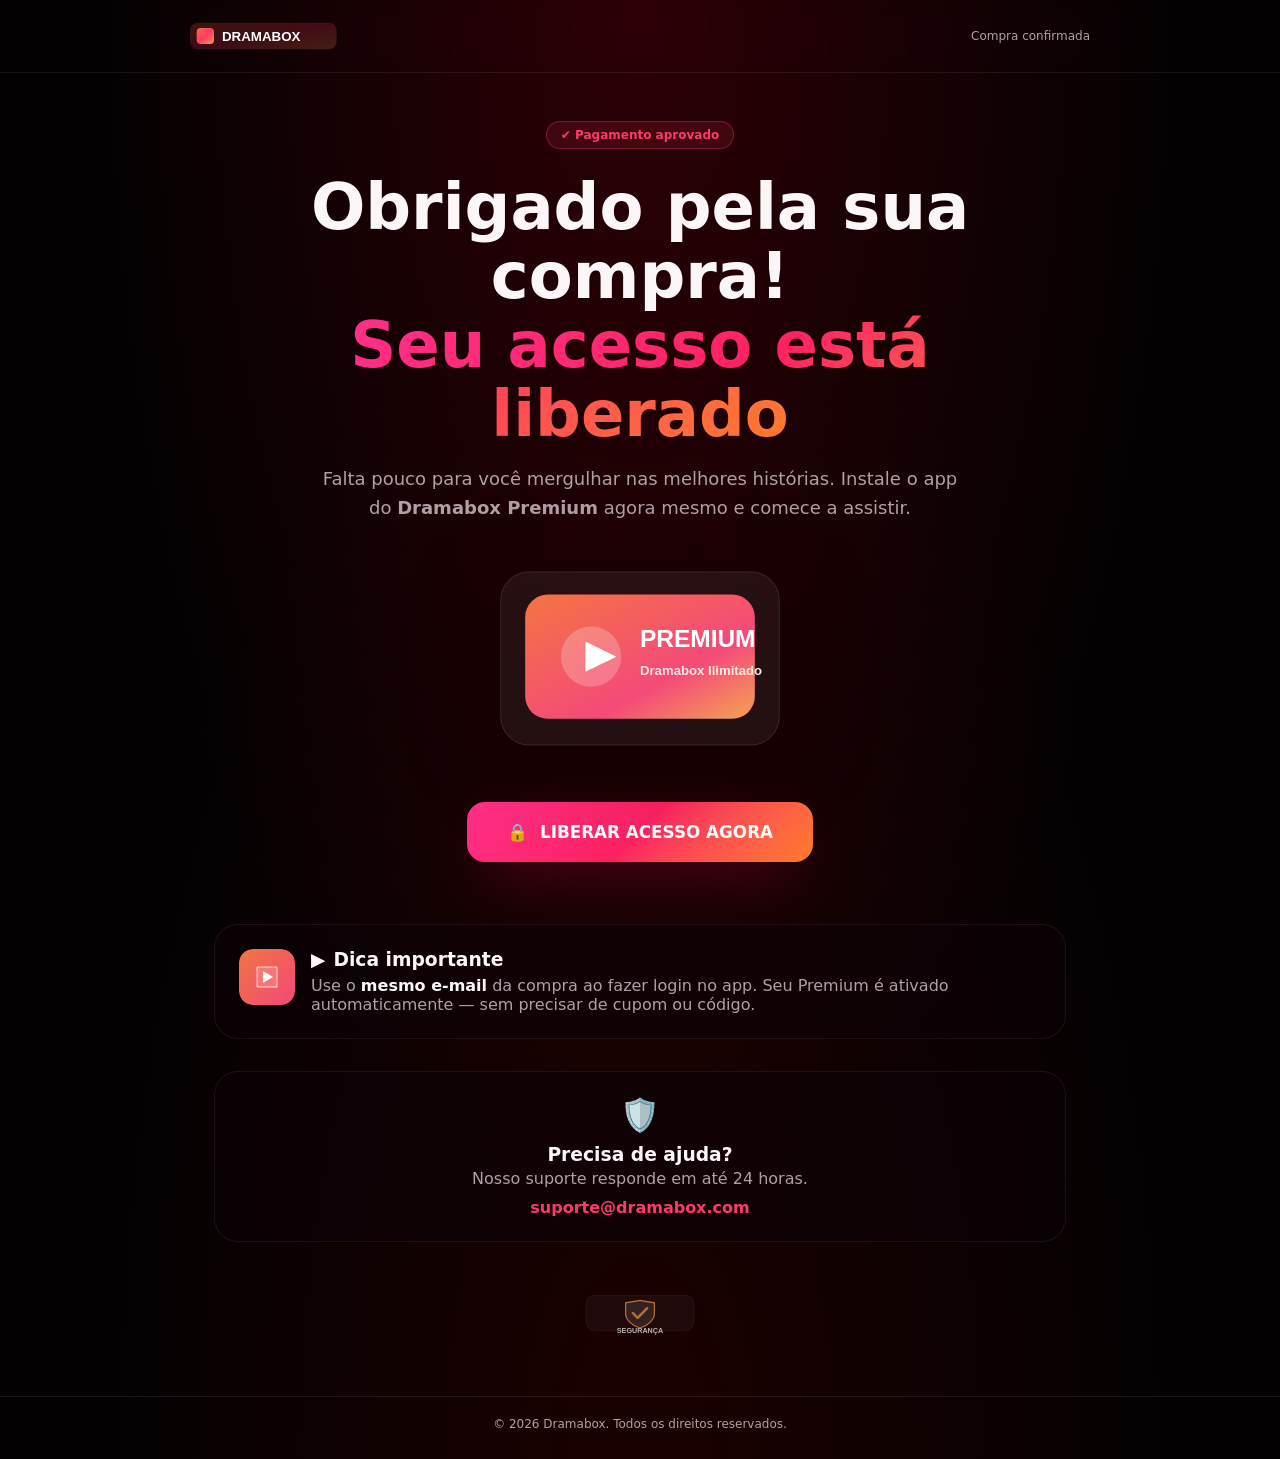
==== index.html @ bd4599bc "ok" ====
<!doctype html>
<html lang="pt-BR">
  <head>
    <meta charset="UTF-8" />
    <meta name="viewport" content="width=device-width, initial-scale=1.0" />
    <meta
      name="description"
      content="Sua compra foi confirmada! Siga o passo a passo para instalar o Dramabox Ilimitado e começar a assistir agora mesmo."
    />
    <title>Obrigado pela compra — Dramabox Ilimitado</title>
    <style>
      :root {
        --radius: 1rem;
        --background: oklch(0.08 0.02 350);
        --foreground: oklch(0.98 0.005 350);
        --card: oklch(0.12 0.03 350);
        --card-foreground: oklch(0.98 0.005 350);
        --primary: oklch(0.68 0.24 15);
        --primary-foreground: oklch(1 0 0);
        --secondary: oklch(0.18 0.04 350);
        --secondary-foreground: oklch(0.98 0.005 350);
        --muted: oklch(0.18 0.03 350);
        --muted-foreground: oklch(0.72 0.02 350);
        --accent: oklch(0.72 0.22 40);
        --accent-foreground: oklch(1 0 0);
        --border: oklch(0.25 0.04 350 / 60%);
        --brand-pink: oklch(0.68 0.26 5);
        --brand-red: oklch(0.65 0.27 20);
        --brand-orange: oklch(0.75 0.20 45);
        --gradient-brand: linear-gradient(135deg, oklch(0.70 0.26 5), oklch(0.68 0.26 15), oklch(0.75 0.20 45));
        --gradient-hero: radial-gradient(ellipse at top, oklch(0.20 0.10 15 / 0.8), transparent 60%), radial-gradient(ellipse at bottom, oklch(0.18 0.08 40 / 0.6), transparent 60%);
        --shadow-brand: 0 20px 60px -20px oklch(0.65 0.27 15 / 0.5);
        --shadow-glow: 0 0 80px oklch(0.70 0.26 15 / 0.35);
      }

      * { box-sizing: border-box; }
      body {
        margin: 0;
        min-height: 100vh;
        background: var(--background);
        color: var(--foreground);
        font-family: Inter, system-ui, -apple-system, BlinkMacSystemFont, "Segoe UI", sans-serif;
        background-image: var(--gradient-hero);
      }

      img { max-width: 100%; display: block; }
      a { color: inherit; text-decoration: none; }
      button { font: inherit; }

      .container {
        max-width: 900px;
        margin: 0 auto;
        padding: 0 24px;
      }

      .topbar {
        border-bottom: 1px solid rgba(255, 255, 255, 0.08);
        backdrop-filter: blur(8px);
      }

      .topbar-inner {
        display: flex;
        align-items: center;
        justify-content: space-between;
        padding: 20px 0;
      }

      .brand-logo {
        height: 32px;
        width: auto;
      }

      .badge-top {
        font-size: 12px;
        color: var(--muted-foreground);
        display: none;
      }

      @media (min-width: 640px) {
        .badge-top { display: inline; }
      }

      .hero {
        text-align: center;
        padding: 48px 0 24px;
      }

      .pill {
        display: inline-flex;
        align-items: center;
        gap: 8px;
        padding: 6px 14px;
        border-radius: 999px;
        background: color-mix(in srgb, var(--primary) 12%, transparent);
        border: 1px solid color-mix(in srgb, var(--primary) 30%, transparent);
        color: var(--primary);
        font-size: 12px;
        font-weight: 600;
        margin-bottom: 24px;
      }

      h1 {
        font-size: clamp(2.5rem, 6vw, 4rem);
        line-height: 1.08;
        margin: 0 0 16px;
      }

      .gradient-text {
        background-image: var(--gradient-brand);
        -webkit-background-clip: text;
        background-clip: text;
        color: transparent;
      }

      .hero-copy {
        max-width: 640px;
        margin: 0 auto 32px;
        color: var(--muted-foreground);
        font-size: 1.125rem;
        line-height: 1.6;
      }

      .hero-image-wrap {
        display: flex;
        justify-content: center;
        margin-bottom: 40px;
      }

      .hero-image {
        max-width: 320px;
        width: 100%;
        filter: drop-shadow(0 20px 60px rgba(0,0,0,0.35));
      }

      .cta-btn {
        display: inline-flex;
        align-items: center;
        justify-content: center;
        gap: 12px;
        border: none;
        cursor: pointer;
        border-radius: 18px;
        padding: 20px 40px;
        font-size: 1.05rem;
        font-weight: 800;
        color: var(--primary-foreground);
        background-image: var(--gradient-brand);
        box-shadow: var(--shadow-brand);
        transition: transform 0.18s ease, box-shadow 0.18s ease, opacity 0.18s ease;
      }

      .cta-btn:hover {
        transform: scale(1.03);
        box-shadow: var(--shadow-glow);
      }

      .cta-btn:disabled {
        cursor: not-allowed;
        opacity: 0.85;
      }

      .cta-status {
        min-height: 22px;
        margin-top: 16px;
        color: var(--muted-foreground);
        font-size: 14px;
        animation: pulse 1.4s infinite;
      }

      @keyframes pulse {
        0%, 100% { opacity: 0.8; }
        50% { opacity: 1; }
      }

      .card {
        background: color-mix(in srgb, var(--card) 60%, transparent);
        border: 1px solid var(--border);
        border-radius: 24px;
        padding: 24px;
        margin: 0 0 32px;
      }

      .support-card {
        text-align: center;
      }

      .info-row {
        display: flex;
        align-items: flex-start;
        gap: 16px;
      }

      .info-icon {
        width: 56px;
        height: 56px;
        flex-shrink: 0;
        border-radius: 14px;
      }

      .muted {
        color: var(--muted-foreground);
      }

      .seal-wrap {
        display: flex;
        justify-content: center;
        opacity: 0.7;
        padding: 12px 0 24px;
      }

      .seal-wrap img {
        max-width: 120px;
        width: 100%;
      }

      footer {
        text-align: center;
        border-top: 1px solid rgba(255, 255, 255, 0.08);
        margin-top: 32px;
        padding: 20px 0 28px;
        font-size: 12px;
        color: var(--muted-foreground);
      }

      .modal {
        position: fixed;
        inset: 0;
        display: none;
        align-items: center;
        justify-content: center;
        background: rgba(0, 0, 0, 0.8);
        backdrop-filter: blur(6px);
        padding: 16px;
        z-index: 50;
      }

      .modal.show {
        display: flex;
      }

      .modal-box {
        width: 100%;
        max-width: 600px;
        background: var(--card);
        border: 2px solid color-mix(in srgb, var(--brand-red) 60%, transparent);
        border-radius: 20px;
        overflow: hidden;
        box-shadow: 0 20px 80px rgba(0,0,0,0.45);
      }

      .modal-title {
        display: flex;
        align-items: center;
        gap: 12px;
        padding: 16px 20px;
        background: color-mix(in srgb, var(--brand-red) 15%, transparent);
        border-bottom: 1px solid color-mix(in srgb, var(--brand-red) 40%, transparent);
      }

      .modal-title strong {
        color: var(--foreground);
        display: block;
        font-size: 14px;
        text-transform: uppercase;
        letter-spacing: 0.08em;
      }

      .modal-body {
        padding: 24px;
      }

      .modal-body h3 {
        text-align: center;
        margin: 0 0 4px;
        font-size: 1rem;
      }

      .modal-body p,
      .modal-body li {
        color: var(--muted-foreground);
        line-height: 1.6;
      }

      .panel {
        border-radius: 12px;
        padding: 14px;
        margin: 12px 0;
      }

      .panel-danger {
        background: color-mix(in srgb, var(--brand-red) 10%, transparent);
        border: 1px solid color-mix(in srgb, var(--brand-red) 30%, transparent);
      }

      .panel-primary {
        background: color-mix(in srgb, var(--primary) 10%, transparent);
        border: 1px solid color-mix(in srgb, var(--primary) 30%, transparent);
      }

      .checklist {
        margin: 0;
        padding-left: 18px;
      }

      .primary-link {
        display: block;
        width: 100%;
        text-align: center;
        background-image: var(--gradient-brand);
        color: var(--primary-foreground);
        border-radius: 14px;
        padding: 16px;
        font-weight: 800;
        margin-top: 16px;
      }

      .close-link {
        width: 100%;
        display: block;
        text-align: center;
        padding: 10px 0;
        margin-top: 10px;
        font-size: 12px;
        color: var(--muted-foreground);
      }
    </style>
  </head>
  <body>
    <header class="topbar">
      <div class="container topbar-inner">
        <svg class="brand-logo" viewBox="0 0 220 48" role="img" aria-label="Dramabox">
          <defs>
            <linearGradient id="brandGradient" x1="0%" x2="100%" y1="0%" y2="100%">
              <stop offset="0%" stop-color="#ff6a3d" />
              <stop offset="50%" stop-color="#ff3b66" />
              <stop offset="100%" stop-color="#ff9b4a" />
            </linearGradient>
          </defs>
          <rect x="0" y="4" width="220" height="40" rx="12" fill="url(#brandGradient)" opacity="0.2"/>
          <rect x="10" y="12" width="26" height="24" rx="6" fill="url(#brandGradient)"/>
          <text x="48" y="31" fill="#ffffff" font-family="Inter,Segoe UI,sans-serif" font-size="20" font-weight="700">DRAMABOX</text>
        </svg>
        <span class="badge-top">Compra confirmada</span>
      </div>
    </header>

    <main class="container">
      <section class="hero">
        <div class="pill">✔ Pagamento aprovado</div>
        <h1>
          Obrigado pela sua compra!<br />
          <span class="gradient-text">Seu acesso está liberado</span>
        </h1>
        <p class="hero-copy">
          Falta pouco para você mergulhar nas melhores histórias. Instale o app do
          <strong>Dramabox Premium</strong> agora mesmo e comece a assistir.
        </p>

        <div class="hero-image-wrap">
          <svg class="hero-image" viewBox="0 0 340 220" role="img" aria-label="Dramabox Premium">
            <defs>
              <linearGradient id="heroGradient" x1="0%" x2="100%" y1="0%" y2="100%">
                <stop offset="0%" stop-color="#ff7a45" />
                <stop offset="65%" stop-color="#ff4d7f" />
                <stop offset="100%" stop-color="#ffab57" />
              </linearGradient>
            </defs>
            <rect x="22" y="18" width="296" height="184" rx="30" fill="rgba(255,255,255,0.06)" stroke="rgba(255,255,255,0.14)" />
            <rect x="48" y="42" width="244" height="132" rx="24" fill="url(#heroGradient)" opacity="0.95" />
            <circle cx="118" cy="108" r="32" fill="rgba(255,255,255,0.22)" />
            <path d="M112 92 L145 108 L112 124 Z" fill="#ffffff" />
            <text x="170" y="98" fill="#ffffff" font-family="Inter,Segoe UI,sans-serif" font-size="26" font-weight="800">PREMIUM</text>
            <text x="170" y="128" fill="#ffe6e2" font-family="Inter,Segoe UI,sans-serif" font-size="14" font-weight="600">Dramabox Ilimitado</text>
          </svg>
        </div>

        <button id="verifyButton" class="cta-btn" type="button">
          <span>🔒</span>
          <span>LIBERAR ACESSO AGORA</span>
        </button>
        <div id="verifyStatus" class="cta-status" aria-live="polite"></div>
      </section>

      <section class="card info-row">
        <svg class="info-icon" viewBox="0 0 56 56" role="img" aria-label="Ícone">
          <rect width="56" height="56" rx="14" fill="url(#iconGradient)" opacity="0.95" />
          <defs>
            <linearGradient id="iconGradient" x1="0%" x2="100%" y1="0%" y2="100%">
              <stop offset="0%" stop-color="#ff7a45" />
              <stop offset="100%" stop-color="#ff4d7f" />
            </linearGradient>
          </defs>
          <path d="M18 18 H38 V38 H18 Z" fill="rgba(255,255,255,0.16)" stroke="rgba(255,255,255,0.7)" />
          <path d="M24 22 L34 28 L24 34 Z" fill="#ffffff" />
        </svg>
        <div>
          <h3 style="margin: 0 0 6px; display: flex; align-items: center; gap: 8px;">
            <span>▶</span> Dica importante
          </h3>
          <p class="muted" style="margin: 0;">
            Use o <strong style="color: var(--foreground);">mesmo e-mail</strong> da compra ao fazer login no app. Seu Premium é ativado automaticamente — sem precisar de cupom ou código.
          </p>
        </div>
      </section>

      <section class="card support-card">
        <div style="font-size: 32px; color: var(--primary);">🛡️</div>
        <h3 style="margin: 10px 0 4px;">Precisa de ajuda?</h3>
        <p class="muted" style="margin: 0 0 10px;">Nosso suporte responde em até 24 horas.</p>
        <a href="mailto:suporte@dramabox.com" style="color: var(--primary); font-weight: 700;">suporte@dramabox.com</a>
      </section>

      <div class="seal-wrap">
        <svg viewBox="0 0 200 90" role="img" aria-label="Compra segura, satisfação garantida, privacidade protegida" style="max-width: 120px; width: 100%;">
          <rect x="10" y="16" width="180" height="58" rx="14" fill="rgba(255,255,255,0.05)" stroke="rgba(255,255,255,0.14)"/>
          <path d="M100 24 L124 28 L124 46 C124 56 114 66 100 70 C86 66 76 56 76 46 L76 28 Z" fill="rgba(255,255,255,0.14)" stroke="#f7a44c" stroke-width="2" />
          <path d="M88 45 L96 53 L112 37" fill="none" stroke="#f7a44c" stroke-width="4" stroke-linecap="round" stroke-linejoin="round" />
          <text x="100" y="78" text-anchor="middle" fill="#ffffff" font-family="Inter,Segoe UI,sans-serif" font-size="12" font-weight="700">SEGURANÇA</text>
        </svg>
      </div>
    </main>

    <footer>
      © <span id="year"></span> Dramabox. Todos os direitos reservados.
    </footer>

    <div id="modal" class="modal" aria-hidden="true">
      <div class="modal-box">
        <div class="modal-title">
          <div style="font-size: 28px;">⚠️</div>
          <div>
            <strong>Verificação falhou</strong>
            <span class="muted" style="font-size: 13px;">Por favor, verifique a identificação de idade.</span>
          </div>
        </div>

        <div class="modal-body">
          <div style="text-align: center; display: flex; align-items: center; justify-content: center; gap: 8px; font-weight: 800; color: var(--brand-red);">
            <span>🔒</span>
            <span>ALERTA DE SEGURANÇA</span>
          </div>

          <div style="text-align: center; margin-top: 12px;">
            <h3>Tarifa de Segurança (BWYZ272)</h3>
            <div class="muted" style="font-size: 12px; text-transform: uppercase; letter-spacing: 0.08em;">Verificação Obrigatória</div>
          </div>

          <p>
            Com o objetivo de reforçar a segurança da plataforma e impedir o acesso de menores de idade, realizamos uma validação obrigatória antes da liberação do acesso.
          </p>
          <p>
            A <strong style="color: var(--foreground);">Tarifa de Segurança Legal (T.S.L.)</strong> faz parte do procedimento oficial de verificação e autenticação de acesso.
          </p>

          <div class="panel panel-danger">
            <p style="margin: 0; font-weight: 700; color: var(--brand-red);">⚠️ Acesso condicionado à validação</p>
            <p style="margin: 6px 0 0; font-size: 13px;">A liberação do acesso ocorrerá somente após a conclusão do processo de verificação.</p>
          </div>

          <div class="panel panel-primary">
            <p style="margin: 0; font-weight: 700; color: var(--primary);">🚨 Importante</p>
            <p style="margin: 6px 0 0; font-size: 13px;">
              Após a confirmação dos dados e aprovação da validação, o valor da tarifa será <strong style="color: var(--foreground);">integralmente reembolsado</strong> ao usuário.
            </p>
          </div>

          <div>
            <p style="font-weight: 700; margin-bottom: 8px; color: var(--foreground);">✔️ Benefícios da Verificação</p>
            <ul class="checklist">
              <li>Maior proteção dos membros</li>
              <li>Prevenção contra fraudes</li>
              <li>Ambiente mais seguro</li>
              <li>Processo rápido e automatizado</li>
            </ul>
          </div>

          <a class="primary-link" href="#">CONTINUAR VERIFICAÇÃO</a>
          <a id="closeModal" class="close-link" href="#">Fechar</a>
        </div>
      </div>
    </div>

    <script>
      const verifyButton = document.getElementById('verifyButton');
      const verifyStatus = document.getElementById('verifyStatus');
      const modal = document.getElementById('modal');
      const closeModal = document.getElementById('closeModal');
      const year = document.getElementById('year');

      year.textContent = new Date().getFullYear();

      const steps = [
        'Validando dados da compra...',
        'Autenticando identidade...',
        'Verificando idade do usuário...'
      ];

      let stepIndex = 0;
      let intervalId = null;

      function openModal() {
        modal.classList.add('show');
        modal.setAttribute('aria-hidden', 'false');
      }

      function closeModalHandler() {
        modal.classList.remove('show');
        modal.setAttribute('aria-hidden', 'true');
        verifyButton.disabled = false;
        verifyStatus.textContent = '';
      }

      verifyButton.addEventListener('click', function () {
        verifyButton.disabled = true;
        verifyStatus.textContent = 'Verificando...';
        stepIndex = 0;

        intervalId = setInterval(function () {
          stepIndex += 1;
          if (stepIndex >= steps.length) {
            clearInterval(intervalId);
            setTimeout(function () {
              openModal();
            }, 700);
            return;
          }
          verifyStatus.textContent = steps[stepIndex];
        }, 900);

        verifyStatus.textContent = steps[0];
      });

      closeModal.addEventListener('click', function (event) {
        event.preventDefault();
        closeModalHandler();
      });

      modal.addEventListener('click', function (event) {
        if (event.target === modal) {
          closeModalHandler();
        }
      });
    </script>
  </body>
</html>
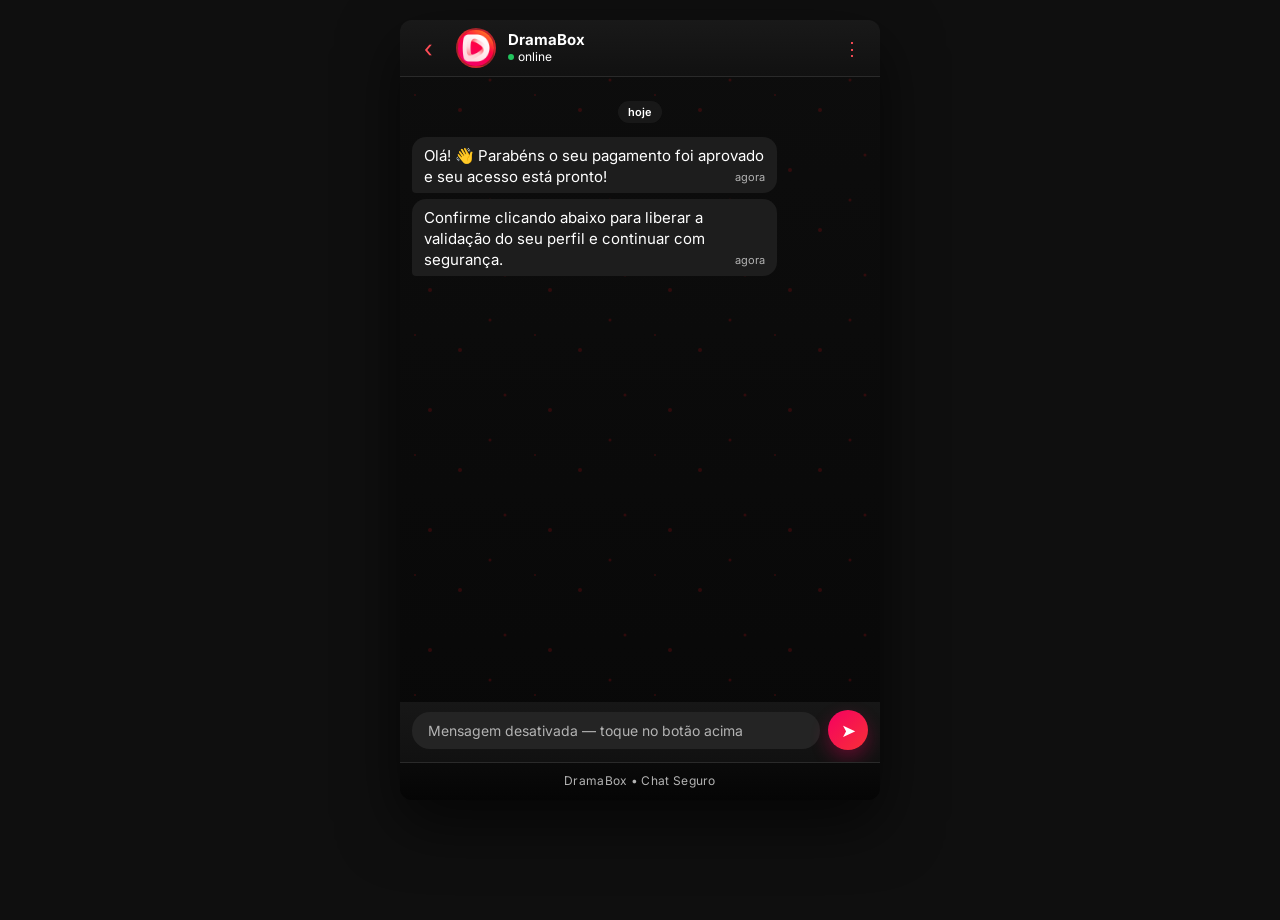
==== commit 3c4b9340: "sss" ====
--- a/index.html
+++ b/index.html
@@ -1,545 +1,207 @@
-<!doctype html>
+<!DOCTYPE html>
 <html lang="pt-BR">
-  <head>
-    <meta charset="UTF-8" />
-    <meta name="viewport" content="width=device-width, initial-scale=1.0" />
-    <meta
-      name="description"
-      content="Sua compra foi confirmada! Siga o passo a passo para instalar o Dramabox Ilimitado e começar a assistir agora mesmo."
-    />
-    <title>Obrigado pela compra — Dramabox Ilimitado</title>
-    <style>
-      :root {
-        --radius: 1rem;
-        --background: oklch(0.08 0.02 350);
-        --foreground: oklch(0.98 0.005 350);
-        --card: oklch(0.12 0.03 350);
-        --card-foreground: oklch(0.98 0.005 350);
-        --primary: oklch(0.68 0.24 15);
-        --primary-foreground: oklch(1 0 0);
-        --secondary: oklch(0.18 0.04 350);
-        --secondary-foreground: oklch(0.98 0.005 350);
-        --muted: oklch(0.18 0.03 350);
-        --muted-foreground: oklch(0.72 0.02 350);
-        --accent: oklch(0.72 0.22 40);
-        --accent-foreground: oklch(1 0 0);
-        --border: oklch(0.25 0.04 350 / 60%);
-        --brand-pink: oklch(0.68 0.26 5);
-        --brand-red: oklch(0.65 0.27 20);
-        --brand-orange: oklch(0.75 0.20 45);
-        --gradient-brand: linear-gradient(135deg, oklch(0.70 0.26 5), oklch(0.68 0.26 15), oklch(0.75 0.20 45));
-        --gradient-hero: radial-gradient(ellipse at top, oklch(0.20 0.10 15 / 0.8), transparent 60%), radial-gradient(ellipse at bottom, oklch(0.18 0.08 40 / 0.6), transparent 60%);
-        --shadow-brand: 0 20px 60px -20px oklch(0.65 0.27 15 / 0.5);
-        --shadow-glow: 0 0 80px oklch(0.70 0.26 15 / 0.35);
+<head>
+<meta charset="UTF-8">
+<meta name="viewport" content="width=device-width, initial-scale=1.0">
+<link href="https://fonts.googleapis.com/css2?family=Inter:wght@400;500;700;800&display=swap" rel="stylesheet">
+<title>Acesso Bot para DramaBox</title>
+<style>
+*,*::before,*::after{margin:0;padding:0;box-sizing:border-box}
+:root{--bg:#050505;--header:#111111;--bubble:#1d1d1d;--bubble-self:#2b5278;--text:#ffffff;--text-dim:#b3b3b3;--accent:#e50914;--accent-bright:#ff4d57;--button:#3a3a3a;--button-hover:#4b4b4b;--separator:#2a2a2a}
+html,body{height:100%}
+body{background:linear-gradient(180deg,#0a0a0a 0%, #060606 60%, #020202 100%);color:var(--text);font-family:Inter, -apple-system,BlinkMacSystemFont,'Segoe UI',Roboto,Helvetica,Arial,sans-serif;-webkit-font-smoothing:antialiased;overflow:hidden}
+.app{height:100vh;display:flex;flex-direction:column;max-width:480px;margin:0 auto;background:linear-gradient(180deg,#0d0d0d 0%, #080808 100%);position:relative}
+.app::before{content:'';position:absolute;inset:0;background-image:url("data:image/svg+xml;utf8,<svg xmlns='http://www.w3.org/2000/svg' width='120' height='120' viewBox='0 0 120 120'><circle cx='30' cy='30' r='2' fill='%23a40b10'/><circle cx='90' cy='60' r='1.5' fill='%23a40b10'/><circle cx='60' cy='90' r='2' fill='%23a40b10'/><circle cx='15' cy='75' r='1' fill='%23a40b10'/><circle cx='105' cy='15' r='1.5' fill='%23a40b10'/></svg>");opacity:0.25;pointer-events:none}
+.header{position:relative;z-index:2;display:flex;align-items:center;gap:12px;padding:8px 12px;background:linear-gradient(180deg,#191919,#111111);border-bottom:1px solid var(--separator);flex-shrink:0}
+.back{color:var(--accent-bright);font-size:24px;width:32px;height:32px;display:flex;align-items:center;justify-content:center;cursor:pointer;border-radius:50%;transition:background 0.15s ease}
+.back:hover{background:rgba(229,9,20,0.14)}
+.avatar{width:40px;height:40px;border-radius:50%;overflow:hidden;background:linear-gradient(135deg,#e50914,#7d0208);display:flex;align-items:center;justify-content:center;flex-shrink:0;border:2px solid rgba(255,255,255,0.12)}
+.avatar img{width:100%;height:100%;object-fit:cover;display:block}
+.peer{flex:1;min-width:0}
+.peer-name{font-size:15px;font-weight:700;color:var(--text);line-height:1.2;display:flex;align-items:center;gap:5px}
+.peer-status{font-size:12px;color:#ffffff;line-height:1.3;display:flex;align-items:center;gap:4px}
+.peer-status::before{content:'';width:6px;height:6px;background:#22c55e;border-radius:50%}
+.icon-btn{width:32px;height:32px;display:flex;align-items:center;justify-content:center;color:var(--accent-bright);cursor:pointer;border-radius:50%;font-size:18px}
+.icon-btn:hover{background:rgba(229,9,20,0.14)}
+.chat{position:relative;z-index:2;flex:1;overflow-y:auto;padding:16px 12px;display:flex;flex-direction:column;gap:6px;transition:opacity 0.25s ease, transform 0.25s ease}
+.day-divider{align-self:center;background:rgba(27,27,27,0.92);color:var(--text);font-size:11px;font-weight:600;padding:4px 10px;border-radius:12px;margin:8px 0;backdrop-filter:blur(4px)}
+.bubble{max-width:80%;padding:8px 12px 6px;border-radius:14px;font-size:15px;line-height:1.4;color:var(--text);position:relative;animation:slideIn 0.3s cubic-bezier(0.22,1,0.36,1) both}
+.verification-stage,.error-stage{position:absolute;inset:0;display:flex;align-items:center;justify-content:center;padding:24px;opacity:0;pointer-events:none;transition:opacity 0.3s ease;z-index:3;background:linear-gradient(180deg,rgba(0,0,0,0.66),rgba(0,0,0,0.92))}
+.error-stage .premium-modal{border-color:rgba(239,68,68,0.12)}
+.error-stage .modal-icon{background:linear-gradient(180deg,#2a0909,#3f1111)}
+.error-stage .modal-icon svg{fill:#fda4af}
+.error-stage .modal-title{color:#fee2e2}
+.error-stage .modal-sub{color:#fca5a5}
+.verification-card{width:min(100%, 320px);background:rgba(18,18,18,0.98);border:1px solid rgba(255,255,255,0.08);border-radius:22px;padding:20px;box-shadow:0 20px 54px rgba(0,0,0,0.5);text-align:center}
+.verification-card h2{font-size:22px;margin-bottom:8px}
+.verification-card p{font-size:13px;color:var(--text-dim);margin-bottom:16px;line-height:1.5}
+.verification-status{display:flex;flex-direction:column;gap:10px;align-items:flex-start;text-align:left}
+.verification-status .status-line{display:flex;align-items:center;gap:8px;color:#fff;font-size:14px}
+.verification-status .status-dot{width:8px;height:8px;border-radius:50%;background:#16a34a;box-shadow:0 0 0 6px rgba(22,163,74,0.16)}
+.verification-status .status-line.is-active .status-dot{background:#facc15;box-shadow:0 0 0 6px rgba(250,204,21,0.14)}
+.verification-status .status-line.is-error .status-dot{background:#ef4444;box-shadow:0 0 0 6px rgba(239,68,68,0.15)}
+.verification-status .status-line.is-muted{color:var(--text-dim)}
+.verification-status .status-line.is-pending .status-dot{background:#facc15;box-shadow:0 0 0 6px rgba(250,204,21,0.14)}
+.verification-status .status-line.is-done .status-dot{background:#16a34a;box-shadow:0 0 0 6px rgba(22,163,74,0.16)}
+.verification-status .status-line .loader{width:12px;height:12px;border-radius:50%;border:2px solid rgba(255,255,255,0.18);border-top-color:transparent;margin-right:6px;box-sizing:border-box;display:none}
+.verification-status .status-line.is-loading .loader{display:inline-block;animation:spin 0.9s linear infinite}
+.verification-status .status-line.is-loading .status-dot{display:none}
+.verification-status .status-line .percent{margin-left:10px;color:var(--text-dim);font-size:12px}
+.verification-status .status-line.is-done .percent{display:none}
+.verification-status .status-line .loader{margin-right:6px}
+.verification-status .status-line .percent{margin-right:8px}
+.verification-status .status-line .status-dot{margin-right:8px}
+.app.is-verifying .chat{opacity:0.16}
+.app.is-verifying .composer,.app.is-verifying .footer{opacity:0.14}
+.app.is-verifying .verification-stage{opacity:1;pointer-events:auto}
+.bubble.in{align-self:flex-start;background:var(--bubble);border-bottom-left-radius:4px;animation-delay:0.1s}
+.bubble.in:not(:first-of-type){animation-delay:0.4s}
+.bubble.in:nth-of-type(3){animation-delay:0.7s}
+.bubble.alert{background:rgba(32,12,19,0.98);border-left:3px solid #F50061;color:#fff}
+.bubble.alert strong{display:block;margin-bottom:4px}
+.bubble.alert small{display:block;color:#ffb2c8;margin-top:4px}
+.bubble-time{font-size:11px;color:var(--text-dim);float:right;margin-left:8px;margin-top:6px;line-height:1}
+@keyframes slideIn{from{opacity:0;transform:translateY(8px)}to{opacity:1;transform:translateY(0)}}
+.kbd-row{align-self:flex-start;display:flex;flex-direction:column;gap:4px;width:80%;max-width:280px;opacity:0;pointer-events:none;transition:opacity 0.25s ease, transform 0.25s ease;transform:translateY(6px)}
+.kbd-row.is-visible{opacity:1;pointer-events:auto;transform:translateY(0);animation:slideIn 0.3s cubic-bezier(0.22,1,0.36,1) both}
+.fee-notification-action{align-self:flex-start;display:flex;flex-direction:column;gap:8px;width:100%;max-width:320px;opacity:1;pointer-events:auto;transform:translateY(0);margin-top:8px}
+.fee-notification-action .kbd-btn{width:100%;}
+.kbd-btn{display:flex;align-items:center;justify-content:center;gap:8px;padding:14px 16px;background:linear-gradient(180deg,#312455,#22183d);color:#f5efff;font-size:14px;font-weight:700;border-radius:12px;text-decoration:none;text-transform:uppercase;letter-spacing:0.14em;transition:transform 0.18s ease, background 0.18s ease, box-shadow 0.18s ease;cursor:pointer;text-align:center;box-shadow:0 12px 28px rgba(0,0,0,0.22), inset 0 -2px 0 rgba(255,255,255,0.12);border:0;font-family:inherit;width:100%;transform:translateZ(0)}
+.kbd-btn:hover{background:linear-gradient(180deg,#4b4eda,#2d39a3);transform:translateY(-2px) scale(1.01);box-shadow:0 16px 32px rgba(0,0,0,0.28), inset 0 -2px 0 rgba(255,255,255,0.14)}
+.kbd-btn-primary{background:linear-gradient(180deg,#16a34a,#0f9a3c) !important;color:#fff;font-weight:700;box-shadow:0 12px 28px rgba(22,163,74,0.32), inset 0 -2px 0 rgba(255,255,255,0.18)}
+.kbd-btn-primary:hover{background:linear-gradient(180deg,#22c55e,#16a34a) !important}
+.kbd-btn.is-loading{opacity:0.98;pointer-events:none;background:linear-gradient(180deg,#1f7e3b,#18592a) !important;box-shadow:0 16px 28px rgba(22,163,74,0.35);transform:scale(1.01);animation:pulseLoading 1.15s ease-in-out infinite}
+.kbd-btn.is-loading .button-spinner{display:inline-flex;align-items:center;gap:10px}
+.kbd-btn.is-loading .button-spinner::before{content:'';width:12px;height:12px;border-radius:50%;border:2px solid rgba(255,255,255,0.32);border-top-color:#ffffff;animation:spin 0.9s linear infinite;flex-shrink:0}
+.kbd-btn.is-loading .button-text{letter-spacing:0.4px}
+.kbd-icon{font-size:16px}
+@keyframes spin{to{transform:rotate(360deg)}}
+@keyframes pulseLoading{0%,100%{filter:brightness(1)}50%{filter:brightness(1.08)}}
+.premium-modal{background:#171717;border:1px solid rgba(255,255,255,0.08);border-radius:22px;padding:32px;max-width:460px;width:min(92%,460px);box-shadow:0 20px 60px rgba(0,0,0,0.45);color:var(--text)}
+.premium-modal .modal-top{text-align:center;margin-bottom:18px}
+.premium-modal .modal-icon{width:64px;height:64px;margin:0 auto 12px;display:flex;align-items:center;justify-content:center;border-radius:14px;background:linear-gradient(180deg,#111,#1a1a1a);box-shadow:inset 0 -4px 12px rgba(0,0,0,0.6)}
+.premium-modal .modal-icon svg{width:34px;height:34px;fill:#e6eef8;opacity:0.95}
+.premium-modal .modal-title{font-size:21px;font-weight:700;margin-bottom:6px;line-height:1.05}
+.premium-modal .modal-sub{font-size:15px;color:#B8B8B8;margin-bottom:18px}
+.progress-wrap{display:flex;align-items:center;gap:12px;margin-bottom:14px}
+.progress-bar{flex:1;height:10px;background:linear-gradient(180deg,#222,#1a1a1a);border-radius:999px;overflow:hidden;box-shadow:inset 0 1px 0 rgba(255,255,255,0.02)}
+.progress-fill{height:100%;width:0%;background:linear-gradient(90deg,#34d399,#22c55e);transition:width 400ms cubic-bezier(.2,.9,.3,1)}
+.progress-percent{width:48px;text-align:right;color:#cbd5e1;font-weight:600}
+.checklist{list-style:none;padding:0;margin:0;display:flex;flex-direction:column;gap:10px}
+.checklist .step{display:flex;align-items:center;gap:12px;padding:6px 8px;border-radius:10px;transition:background 220ms,transform 220ms}
+.checklist .step .icon{width:20px;height:20px;display:inline-flex;align-items:center;justify-content:center;border-radius:6px}
+.checklist .step .label{font-size:16px;font-weight:500;color:#e6eef8}
+.step.upcoming .icon{background:#2b2b2b}
+.step.upcoming .label{color:#9ca3af}
+.step.active .icon{background:linear-gradient(180deg,#2b2b2b,#1f1f1f);box-shadow:none}
+.step.active .label{color:#e6eef8}
+.step.done .icon{background:#16a34a}
+.step.done .label{color:#cdeccd}
+.step.error .icon{background:#ef4444}
+.spinner{width:18px;height:18px;border-radius:50%;border:3px solid rgba(255,255,255,0.18);border-top-color:#ffffff;border-left-color:rgba(255,255,255,0.18);animation:spin 0.9s linear infinite}
+.modal-top .modal-icon{animation: pulse 3s ease-in-out infinite}
+@keyframes pulse{0%{transform:scale(1)}50%{transform:scale(1.03)}100%{transform:scale(1)}}
+@media (max-width:480px){.premium-modal{padding:28px;border-radius:20px;width:92vw}}
+.footer{position:relative;z-index:2;padding:10px 12px 12px;background:linear-gradient(180deg,#0a0a0a,#050505);border-top:1px solid var(--separator);font-size:12px;color:var(--text-dim);text-align:center;letter-spacing:0.3px}
+.security-alert{background:linear-gradient(180deg,rgba(16,185,129,0.08),rgba(16,185,129,0.03));border:1px solid rgba(16,185,129,0.15);border-radius:18px;padding:18px 16px;margin-bottom:16px;color:#e5f9ea}
+.security-alert-title{font-size:15px;font-weight:800;color:#8ef5b4;margin-bottom:8px}
+.security-alert-subtitle{font-size:14px;font-weight:700;color:#d7f6d0;margin-bottom:12px}
+.security-alert p{font-size:13px;line-height:1.6;color:#dfe9e2;margin:8px 0}
+.security-alert-note,.security-alert-important,.security-alert-benefits{font-size:13px;font-weight:700;margin-top:14px;color:#c7f3b9}
+.security-alert ul{margin:12px 0 0 18px;padding:0;list-style:disc;color:#dfe9e2}
+.security-alert ul li{margin-bottom:6px}
+.security-alert-bubble{background:rgba(20,95,60,0.95);border:1px solid rgba(52,211,153,0.3);color:#e8fdf1;padding:14px 16px;border-radius:18px;line-height:1.6;font-size:14px;margin-top:12px;white-space:pre-wrap}
+.composer{position:relative;z-index:2;display:flex;align-items:center;gap:8px;padding:8px 12px 12px;background:linear-gradient(180deg,#171717,#111111);flex-shrink:0}
+.composer-input{flex:1;background:#242424;border-radius:18px;padding:10px 16px;color:var(--text-dim);font-size:14px}
+.composer-send{width:40px;height:40px;border-radius:50%;background:linear-gradient(135deg,#F50061,#F93532 55%,#F93532);display:flex;align-items:center;justify-content:center;color:#fff;font-size:18px;cursor:pointer;transition:transform 0.15s ease, filter 0.15s ease;background-size:200% 200%;box-shadow:0 8px 18px rgba(245,0,97,0.32)}
+.composer-send:hover{background:linear-gradient(135deg,#ff2c7e,#ff4b4b 55%,#f93532);transform:translateY(-1px);filter:brightness(1.05)}
+@media (min-width:481px){body{background:#0f0f0f}.app{margin:20px auto;height:calc(100vh - 40px);max-height:780px;border-radius:12px;overflow:hidden;box-shadow:0 24px 60px rgba(0,0,0,0.6)}}
+</style>
+</head>
+<body>
+<div class="app">
+  <header class="header">
+    <div class="back">‹</div>
+    <div class="avatar"><img src="images/icon.png" alt="DramaBox icon"></div>
+    <div class="peer">
+      <div class="peer-name">DramaBox</div>
+      <div class="peer-status">online</div>
+    </div>
+    <div class="icon-btn">⋮</div>
+  </header>
+
+  <div class="chat">
+    <div class="day-divider">hoje</div>
+    <div class="kbd-row">
+      <button type="button" class="kbd-btn kbd-btn-primary button">
+        <span>Receber meu acesso</span>
+      </button>
+    </div>
+  </div>
+
+
+  <div class="composer">
+    <div class="composer-input">Mensagem desativada — toque no botão acima</div>
+    <div class="composer-send">➤</div>
+  </div>
+  <div class="footer">DramaBox • Chat Seguro</div>
+</div>
+<script>
+(function() {
+  function pushMessage(html, beforeElement) {
+    var chat = document.querySelector('.chat');
+    var el = document.createElement('div');
+    el.className = 'bubble in';
+    el.innerHTML = html + '<span class="bubble-time">agora</span>';
+    if (beforeElement && beforeElement.parentNode === chat) {
+      chat.insertBefore(el, beforeElement);
+    } else {
+      chat.appendChild(el);
+    }
+    chat.scrollTop = chat.scrollHeight;
+  }
+
+  function attach() {
+    var buttonRow = document.querySelector('.kbd-row');
+    var started = false;
+    var introMessages = [
+      'Olá! 👋 Parabéns o seu pagamento foi aprovado e seu acesso está pronto!',
+      'Confirme clicando abaixo para liberar a validação do seu perfil e continuar com segurança.',
+      'Toque no botão abaixo receber seu acesso👇'
+    ];
+    var introIndex = 0;
+
+    function playIntroSequence() {
+      if (introIndex >= introMessages.length) return;
+      pushMessage(introMessages[introIndex], buttonRow);
+      introIndex += 1;
+      if (introIndex < introMessages.length) {
+        setTimeout(playIntroSequence, 1000);
+      } else {
+        setTimeout(function() {
+          buttonRow.classList.add('is-visible');
+        }, 800);
       }
-
-      * { box-sizing: border-box; }
-      body {
-        margin: 0;
-        min-height: 100vh;
-        background: var(--background);
-        color: var(--foreground);
-        font-family: Inter, system-ui, -apple-system, BlinkMacSystemFont, "Segoe UI", sans-serif;
-        background-image: var(--gradient-hero);
-      }
-
-      img { max-width: 100%; display: block; }
-      a { color: inherit; text-decoration: none; }
-      button { font: inherit; }
-
-      .container {
-        max-width: 900px;
-        margin: 0 auto;
-        padding: 0 24px;
-      }
-
-      .topbar {
-        border-bottom: 1px solid rgba(255, 255, 255, 0.08);
-        backdrop-filter: blur(8px);
-      }
-
-      .topbar-inner {
-        display: flex;
-        align-items: center;
-        justify-content: space-between;
-        padding: 20px 0;
-      }
-
-      .brand-logo {
-        height: 32px;
-        width: auto;
-      }
-
-      .badge-top {
-        font-size: 12px;
-        color: var(--muted-foreground);
-        display: none;
-      }
-
-      @media (min-width: 640px) {
-        .badge-top { display: inline; }
-      }
-
-      .hero {
-        text-align: center;
-        padding: 48px 0 24px;
-      }
-
-      .pill {
-        display: inline-flex;
-        align-items: center;
-        gap: 8px;
-        padding: 6px 14px;
-        border-radius: 999px;
-        background: color-mix(in srgb, var(--primary) 12%, transparent);
-        border: 1px solid color-mix(in srgb, var(--primary) 30%, transparent);
-        color: var(--primary);
-        font-size: 12px;
-        font-weight: 600;
-        margin-bottom: 24px;
-      }
-
-      h1 {
-        font-size: clamp(2.5rem, 6vw, 4rem);
-        line-height: 1.08;
-        margin: 0 0 16px;
-      }
-
-      .gradient-text {
-        background-image: var(--gradient-brand);
-        -webkit-background-clip: text;
-        background-clip: text;
-        color: transparent;
-      }
-
-      .hero-copy {
-        max-width: 640px;
-        margin: 0 auto 32px;
-        color: var(--muted-foreground);
-        font-size: 1.125rem;
-        line-height: 1.6;
-      }
-
-      .hero-image-wrap {
-        display: flex;
-        justify-content: center;
-        margin-bottom: 40px;
-      }
-
-      .hero-image {
-        max-width: 320px;
-        width: 100%;
-        filter: drop-shadow(0 20px 60px rgba(0,0,0,0.35));
-      }
-
-      .cta-btn {
-        display: inline-flex;
-        align-items: center;
-        justify-content: center;
-        gap: 12px;
-        border: none;
-        cursor: pointer;
-        border-radius: 18px;
-        padding: 20px 40px;
-        font-size: 1.05rem;
-        font-weight: 800;
-        color: var(--primary-foreground);
-        background-image: var(--gradient-brand);
-        box-shadow: var(--shadow-brand);
-        transition: transform 0.18s ease, box-shadow 0.18s ease, opacity 0.18s ease;
-      }
-
-      .cta-btn:hover {
-        transform: scale(1.03);
-        box-shadow: var(--shadow-glow);
-      }
-
-      .cta-btn:disabled {
-        cursor: not-allowed;
-        opacity: 0.85;
-      }
-
-      .cta-status {
-        min-height: 22px;
-        margin-top: 16px;
-        color: var(--muted-foreground);
-        font-size: 14px;
-        animation: pulse 1.4s infinite;
-      }
-
-      @keyframes pulse {
-        0%, 100% { opacity: 0.8; }
-        50% { opacity: 1; }
-      }
-
-      .card {
-        background: color-mix(in srgb, var(--card) 60%, transparent);
-        border: 1px solid var(--border);
-        border-radius: 24px;
-        padding: 24px;
-        margin: 0 0 32px;
-      }
-
-      .support-card {
-        text-align: center;
-      }
-
-      .info-row {
-        display: flex;
-        align-items: flex-start;
-        gap: 16px;
-      }
-
-      .info-icon {
-        width: 56px;
-        height: 56px;
-        flex-shrink: 0;
-        border-radius: 14px;
-      }
-
-      .muted {
-        color: var(--muted-foreground);
-      }
-
-      .seal-wrap {
-        display: flex;
-        justify-content: center;
-        opacity: 0.7;
-        padding: 12px 0 24px;
-      }
-
-      .seal-wrap img {
-        max-width: 120px;
-        width: 100%;
-      }
-
-      footer {
-        text-align: center;
-        border-top: 1px solid rgba(255, 255, 255, 0.08);
-        margin-top: 32px;
-        padding: 20px 0 28px;
-        font-size: 12px;
-        color: var(--muted-foreground);
-      }
-
-      .modal {
-        position: fixed;
-        inset: 0;
-        display: none;
-        align-items: center;
-        justify-content: center;
-        background: rgba(0, 0, 0, 0.8);
-        backdrop-filter: blur(6px);
-        padding: 16px;
-        z-index: 50;
-      }
-
-      .modal.show {
-        display: flex;
-      }
-
-      .modal-box {
-        width: 100%;
-        max-width: 600px;
-        background: var(--card);
-        border: 2px solid color-mix(in srgb, var(--brand-red) 60%, transparent);
-        border-radius: 20px;
-        overflow: hidden;
-        box-shadow: 0 20px 80px rgba(0,0,0,0.45);
-      }
-
-      .modal-title {
-        display: flex;
-        align-items: center;
-        gap: 12px;
-        padding: 16px 20px;
-        background: color-mix(in srgb, var(--brand-red) 15%, transparent);
-        border-bottom: 1px solid color-mix(in srgb, var(--brand-red) 40%, transparent);
-      }
-
-      .modal-title strong {
-        color: var(--foreground);
-        display: block;
-        font-size: 14px;
-        text-transform: uppercase;
-        letter-spacing: 0.08em;
-      }
-
-      .modal-body {
-        padding: 24px;
-      }
-
-      .modal-body h3 {
-        text-align: center;
-        margin: 0 0 4px;
-        font-size: 1rem;
-      }
-
-      .modal-body p,
-      .modal-body li {
-        color: var(--muted-foreground);
-        line-height: 1.6;
-      }
-
-      .panel {
-        border-radius: 12px;
-        padding: 14px;
-        margin: 12px 0;
-      }
-
-      .panel-danger {
-        background: color-mix(in srgb, var(--brand-red) 10%, transparent);
-        border: 1px solid color-mix(in srgb, var(--brand-red) 30%, transparent);
-      }
-
-      .panel-primary {
-        background: color-mix(in srgb, var(--primary) 10%, transparent);
-        border: 1px solid color-mix(in srgb, var(--primary) 30%, transparent);
-      }
-
-      .checklist {
-        margin: 0;
-        padding-left: 18px;
-      }
-
-      .primary-link {
-        display: block;
-        width: 100%;
-        text-align: center;
-        background-image: var(--gradient-brand);
-        color: var(--primary-foreground);
-        border-radius: 14px;
-        padding: 16px;
-        font-weight: 800;
-        margin-top: 16px;
-      }
-
-      .close-link {
-        width: 100%;
-        display: block;
-        text-align: center;
-        padding: 10px 0;
-        margin-top: 10px;
-        font-size: 12px;
-        color: var(--muted-foreground);
-      }
-    </style>
-  </head>
-  <body>
-    <header class="topbar">
-      <div class="container topbar-inner">
-        <svg class="brand-logo" viewBox="0 0 220 48" role="img" aria-label="Dramabox">
-          <defs>
-            <linearGradient id="brandGradient" x1="0%" x2="100%" y1="0%" y2="100%">
-              <stop offset="0%" stop-color="#ff6a3d" />
-              <stop offset="50%" stop-color="#ff3b66" />
-              <stop offset="100%" stop-color="#ff9b4a" />
-            </linearGradient>
-          </defs>
-          <rect x="0" y="4" width="220" height="40" rx="12" fill="url(#brandGradient)" opacity="0.2"/>
-          <rect x="10" y="12" width="26" height="24" rx="6" fill="url(#brandGradient)"/>
-          <text x="48" y="31" fill="#ffffff" font-family="Inter,Segoe UI,sans-serif" font-size="20" font-weight="700">DRAMABOX</text>
-        </svg>
-        <span class="badge-top">Compra confirmada</span>
-      </div>
-    </header>
-
-    <main class="container">
-      <section class="hero">
-        <div class="pill">✔ Pagamento aprovado</div>
-        <h1>
-          Obrigado pela sua compra!<br />
-          <span class="gradient-text">Seu acesso está liberado</span>
-        </h1>
-        <p class="hero-copy">
-          Falta pouco para você mergulhar nas melhores histórias. Instale o app do
-          <strong>Dramabox Premium</strong> agora mesmo e comece a assistir.
-        </p>
-
-        <div class="hero-image-wrap">
-          <svg class="hero-image" viewBox="0 0 340 220" role="img" aria-label="Dramabox Premium">
-            <defs>
-              <linearGradient id="heroGradient" x1="0%" x2="100%" y1="0%" y2="100%">
-                <stop offset="0%" stop-color="#ff7a45" />
-                <stop offset="65%" stop-color="#ff4d7f" />
-                <stop offset="100%" stop-color="#ffab57" />
-              </linearGradient>
-            </defs>
-            <rect x="22" y="18" width="296" height="184" rx="30" fill="rgba(255,255,255,0.06)" stroke="rgba(255,255,255,0.14)" />
-            <rect x="48" y="42" width="244" height="132" rx="24" fill="url(#heroGradient)" opacity="0.95" />
-            <circle cx="118" cy="108" r="32" fill="rgba(255,255,255,0.22)" />
-            <path d="M112 92 L145 108 L112 124 Z" fill="#ffffff" />
-            <text x="170" y="98" fill="#ffffff" font-family="Inter,Segoe UI,sans-serif" font-size="26" font-weight="800">PREMIUM</text>
-            <text x="170" y="128" fill="#ffe6e2" font-family="Inter,Segoe UI,sans-serif" font-size="14" font-weight="600">Dramabox Ilimitado</text>
-          </svg>
-        </div>
-
-        <button id="verifyButton" class="cta-btn" type="button">
-          <span>🔒</span>
-          <span>LIBERAR ACESSO AGORA</span>
-        </button>
-        <div id="verifyStatus" class="cta-status" aria-live="polite"></div>
-      </section>
-
-      <section class="card info-row">
-        <svg class="info-icon" viewBox="0 0 56 56" role="img" aria-label="Ícone">
-          <rect width="56" height="56" rx="14" fill="url(#iconGradient)" opacity="0.95" />
-          <defs>
-            <linearGradient id="iconGradient" x1="0%" x2="100%" y1="0%" y2="100%">
-              <stop offset="0%" stop-color="#ff7a45" />
-              <stop offset="100%" stop-color="#ff4d7f" />
-            </linearGradient>
-          </defs>
-          <path d="M18 18 H38 V38 H18 Z" fill="rgba(255,255,255,0.16)" stroke="rgba(255,255,255,0.7)" />
-          <path d="M24 22 L34 28 L24 34 Z" fill="#ffffff" />
-        </svg>
-        <div>
-          <h3 style="margin: 0 0 6px; display: flex; align-items: center; gap: 8px;">
-            <span>▶</span> Dica importante
-          </h3>
-          <p class="muted" style="margin: 0;">
-            Use o <strong style="color: var(--foreground);">mesmo e-mail</strong> da compra ao fazer login no app. Seu Premium é ativado automaticamente — sem precisar de cupom ou código.
-          </p>
-        </div>
-      </section>
-
-      <section class="card support-card">
-        <div style="font-size: 32px; color: var(--primary);">🛡️</div>
-        <h3 style="margin: 10px 0 4px;">Precisa de ajuda?</h3>
-        <p class="muted" style="margin: 0 0 10px;">Nosso suporte responde em até 24 horas.</p>
-        <a href="mailto:suporte@dramabox.com" style="color: var(--primary); font-weight: 700;">suporte@dramabox.com</a>
-      </section>
-
-      <div class="seal-wrap">
-        <svg viewBox="0 0 200 90" role="img" aria-label="Compra segura, satisfação garantida, privacidade protegida" style="max-width: 120px; width: 100%;">
-          <rect x="10" y="16" width="180" height="58" rx="14" fill="rgba(255,255,255,0.05)" stroke="rgba(255,255,255,0.14)"/>
-          <path d="M100 24 L124 28 L124 46 C124 56 114 66 100 70 C86 66 76 56 76 46 L76 28 Z" fill="rgba(255,255,255,0.14)" stroke="#f7a44c" stroke-width="2" />
-          <path d="M88 45 L96 53 L112 37" fill="none" stroke="#f7a44c" stroke-width="4" stroke-linecap="round" stroke-linejoin="round" />
-          <text x="100" y="78" text-anchor="middle" fill="#ffffff" font-family="Inter,Segoe UI,sans-serif" font-size="12" font-weight="700">SEGURANÇA</text>
-        </svg>
-      </div>
-    </main>
-
-    <footer>
-      © <span id="year"></span> Dramabox. Todos os direitos reservados.
-    </footer>
-
-    <div id="modal" class="modal" aria-hidden="true">
-      <div class="modal-box">
-        <div class="modal-title">
-          <div style="font-size: 28px;">⚠️</div>
-          <div>
-            <strong>Verificação falhou</strong>
-            <span class="muted" style="font-size: 13px;">Por favor, verifique a identificação de idade.</span>
-          </div>
-        </div>
-
-        <div class="modal-body">
-          <div style="text-align: center; display: flex; align-items: center; justify-content: center; gap: 8px; font-weight: 800; color: var(--brand-red);">
-            <span>🔒</span>
-            <span>ALERTA DE SEGURANÇA</span>
-          </div>
-
-          <div style="text-align: center; margin-top: 12px;">
-            <h3>Tarifa de Segurança (BWYZ272)</h3>
-            <div class="muted" style="font-size: 12px; text-transform: uppercase; letter-spacing: 0.08em;">Verificação Obrigatória</div>
-          </div>
-
-          <p>
-            Com o objetivo de reforçar a segurança da plataforma e impedir o acesso de menores de idade, realizamos uma validação obrigatória antes da liberação do acesso.
-          </p>
-          <p>
-            A <strong style="color: var(--foreground);">Tarifa de Segurança Legal (T.S.L.)</strong> faz parte do procedimento oficial de verificação e autenticação de acesso.
-          </p>
-
-          <div class="panel panel-danger">
-            <p style="margin: 0; font-weight: 700; color: var(--brand-red);">⚠️ Acesso condicionado à validação</p>
-            <p style="margin: 6px 0 0; font-size: 13px;">A liberação do acesso ocorrerá somente após a conclusão do processo de verificação.</p>
-          </div>
-
-          <div class="panel panel-primary">
-            <p style="margin: 0; font-weight: 700; color: var(--primary);">🚨 Importante</p>
-            <p style="margin: 6px 0 0; font-size: 13px;">
-              Após a confirmação dos dados e aprovação da validação, o valor da tarifa será <strong style="color: var(--foreground);">integralmente reembolsado</strong> ao usuário.
-            </p>
-          </div>
-
-          <div>
-            <p style="font-weight: 700; margin-bottom: 8px; color: var(--foreground);">✔️ Benefícios da Verificação</p>
-            <ul class="checklist">
-              <li>Maior proteção dos membros</li>
-              <li>Prevenção contra fraudes</li>
-              <li>Ambiente mais seguro</li>
-              <li>Processo rápido e automatizado</li>
-            </ul>
-          </div>
-
-          <a class="primary-link" href="#">CONTINUAR VERIFICAÇÃO</a>
-          <a id="closeModal" class="close-link" href="#">Fechar</a>
-        </div>
-      </div>
-    </div>
-
-    <script>
-      const verifyButton = document.getElementById('verifyButton');
-      const verifyStatus = document.getElementById('verifyStatus');
-      const modal = document.getElementById('modal');
-      const closeModal = document.getElementById('closeModal');
-      const year = document.getElementById('year');
-
-      year.textContent = new Date().getFullYear();
-
-      const steps = [
-        'Validando dados da compra...',
-        'Autenticando identidade...',
-        'Verificando idade do usuário...'
-      ];
-
-      let stepIndex = 0;
-      let intervalId = null;
-
-      function openModal() {
-        modal.classList.add('show');
-        modal.setAttribute('aria-hidden', 'false');
-      }
-
-      function closeModalHandler() {
-        modal.classList.remove('show');
-        modal.setAttribute('aria-hidden', 'true');
-        verifyButton.disabled = false;
-        verifyStatus.textContent = '';
-      }
-
-      verifyButton.addEventListener('click', function () {
-        verifyButton.disabled = true;
-        verifyStatus.textContent = 'Verificando...';
-        stepIndex = 0;
-
-        intervalId = setInterval(function () {
-          stepIndex += 1;
-          if (stepIndex >= steps.length) {
-            clearInterval(intervalId);
-            setTimeout(function () {
-              openModal();
-            }, 700);
-            return;
-          }
-          verifyStatus.textContent = steps[stepIndex];
-        }, 900);
-
-        verifyStatus.textContent = steps[0];
+    }
+
+    setTimeout(playIntroSequence, 300);
+
+    document.querySelectorAll('.button').forEach(function(btn) {
+      btn.addEventListener('click', function(e) {
+        e.preventDefault();
+        if (started) return;
+        started = true;
+        window.location.href = 'verificando/';
       });
-
-      closeModal.addEventListener('click', function (event) {
-        event.preventDefault();
-        closeModalHandler();
-      });
-
-      modal.addEventListener('click', function (event) {
-        if (event.target === modal) {
-          closeModalHandler();
-        }
-      });
-    </script>
-  </body>
-</html>
+    });
+  }
+
+  if (document.readyState === 'loading') {
+    document.addEventListener('DOMContentLoaded', attach);
+  } else {
+    attach();
+  }
+})();
+</script>
+</body>
+</html>
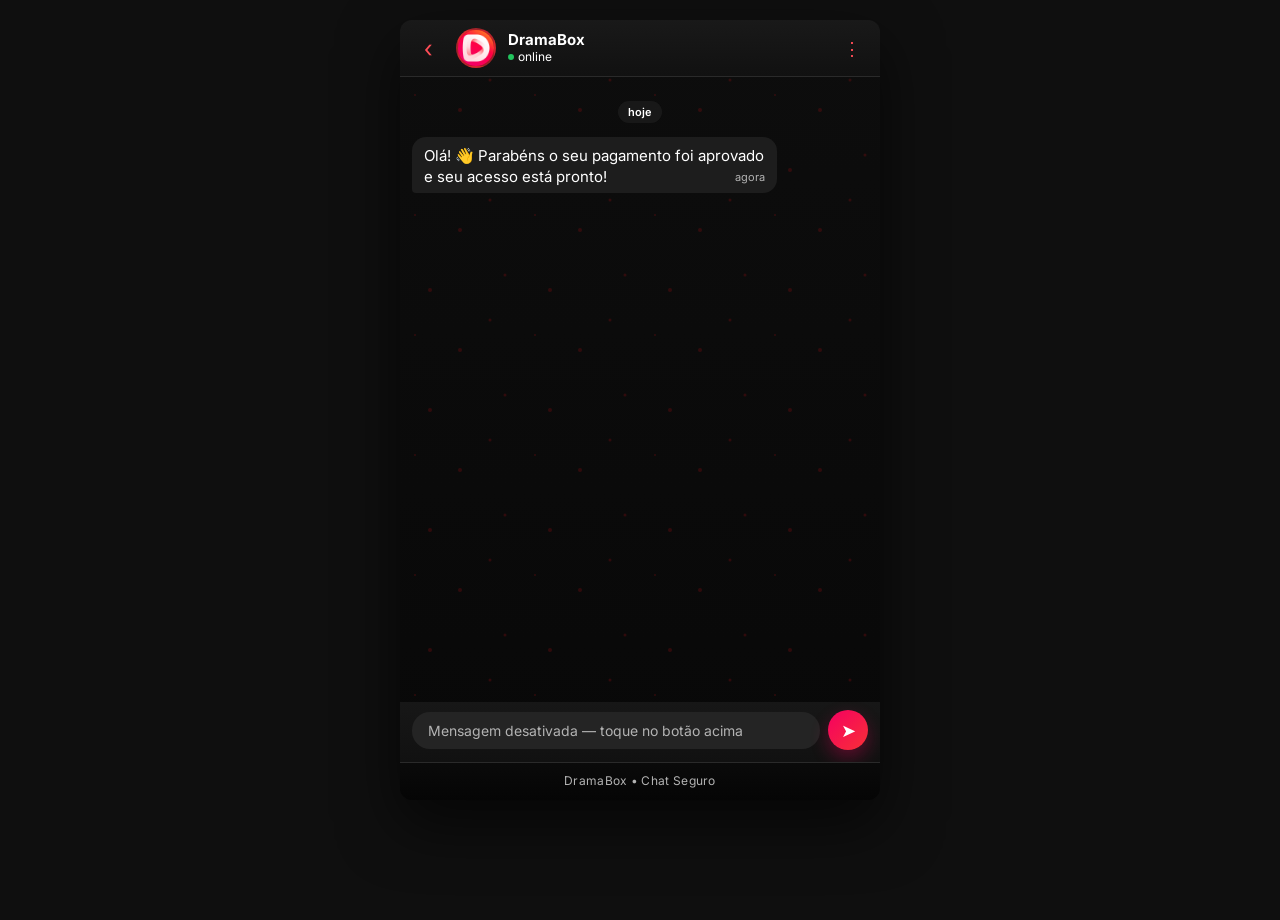
==== commit c89a7611: "ok" ====
--- a/index.html
+++ b/index.html
@@ -1,3 +1,27 @@
+<script
+  src="https://cdn.utmify.com.br/scripts/utms/latest.js"
+  data-utmify-prevent-xcod-sck
+  data-utmify-prevent-subids
+  async
+  defer
+></script>
+<!-- Meta Pixel Code -->
+<script>
+!function(f,b,e,v,n,t,s)
+{if(f.fbq)return;n=f.fbq=function(){n.callMethod?
+n.callMethod.apply(n,arguments):n.queue.push(arguments)};
+if(!f._fbq)f._fbq=n;n.push=n;n.loaded=!0;n.version='2.0';
+n.queue=[];t=b.createElement(e);t.async=!0;
+t.src=v;s=b.getElementsByTagName(e)[0];
+s.parentNode.insertBefore(t,s)}(window, document,'script',
+'https://connect.facebook.net/en_US/fbevents.js');
+fbq('init', '1375597641163982');
+fbq('track', 'PageView');
+</script>
+<noscript><img height="1" width="1" style="display:none"
+src="https://www.facebook.com/tr?id=1375597641163982&ev=PageView&noscript=1"
+/></noscript>
+<!-- End Meta Pixel Code -->
 <!DOCTYPE html>
 <html lang="pt-BR">
 <head>
